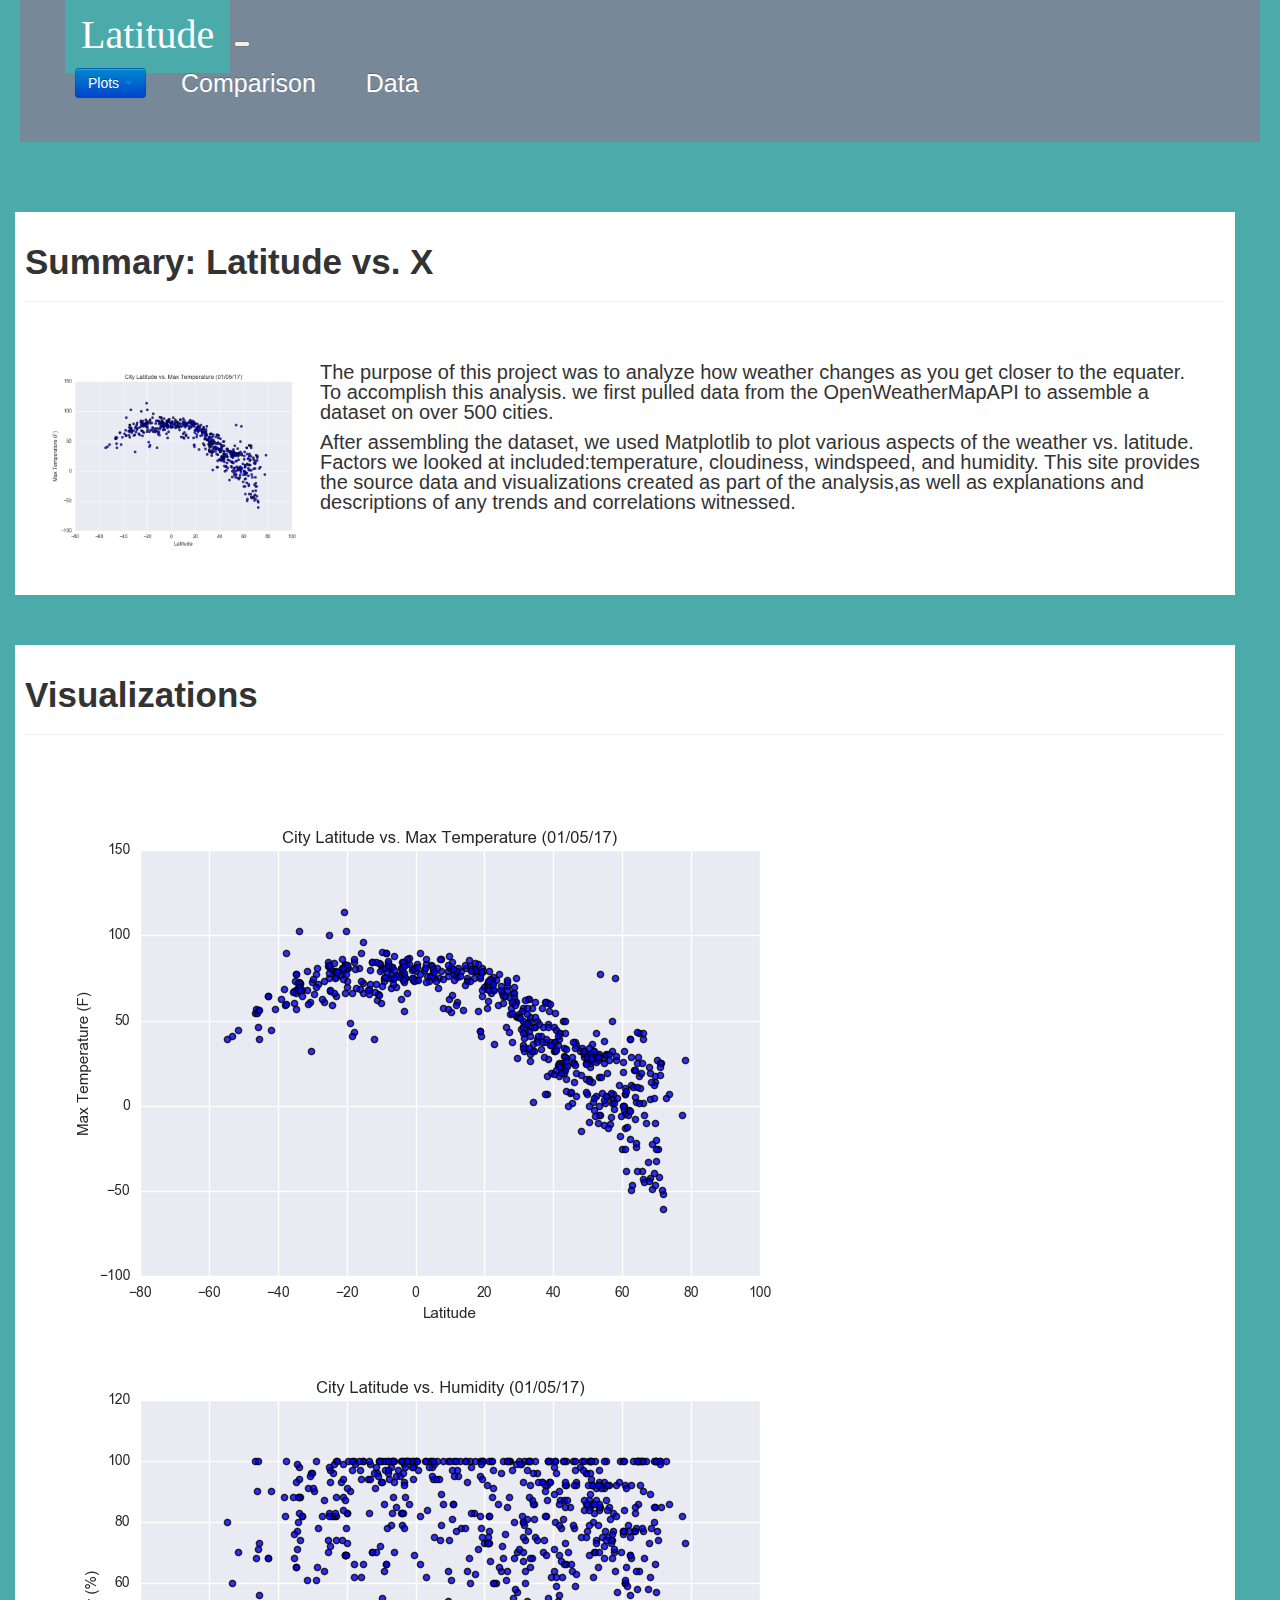
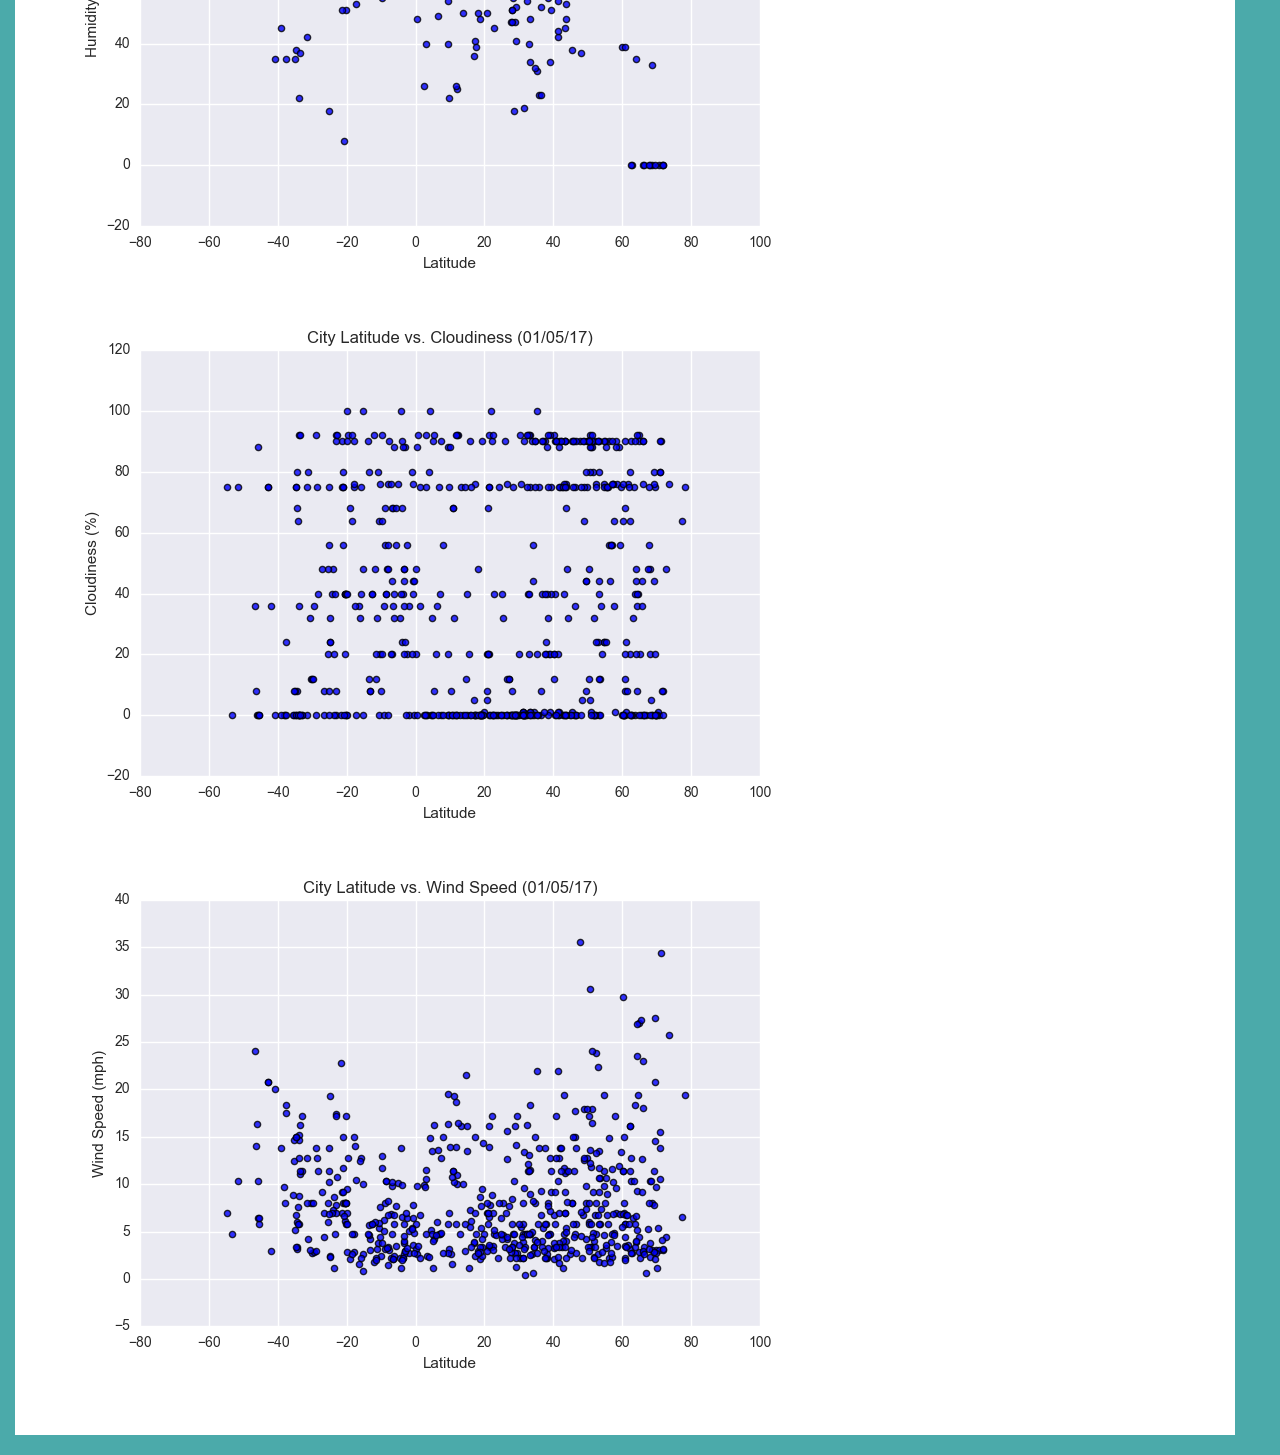
==== index.html @ 5443e456 "all" ====
<!DOCTYPE html>
<html lang="en-us">
  <head>

    <meta charset="UTF-8">
    <meta name="viewport" content='width=device-width, initial-scale=1.0, maximum-scale=1.0, user-scalable=0' name='viewport' />
    <meta http-equiv="X-UA-Compatible" content="ie=edge,chrome=1"/>

    <title>Latitude Page</title>

    <!-- Boostrap Stylesheet -->
    <link rel="stylesheet" href="assets/css/bootstrap.min.css" media="screen">

    <!-- CSS stylesheet -->
    <link rel="stylesheet" href="assets/css/style.css" media="screen">

   </head>

   <body>
    <div class="container-fluid">
        <nav class="navbar navbar-inverse">
            <div class="container-fluid">
                <div class="navbar-header">
                    <a class="navbar-brand" href=# ><span class="latitude">Latitude</a>
                    <button class="navbar-toggler" type="button" data-toggle="collapse" data-target="#navbarNavDropdown" aria-controls=" navbarNavDropdown" aria-expanded="false" aria-label="Toggle navigation">
                    <span class="navbar-toggler-icon"></span>
                    </button>
                </div>
                <ul class="nav navbar-nav navbar-right">
                    <li>
                        <div class="dropdown">
                            <button class="btn btn-primary dropdown-toggle" type="button" data-toggle="dropdown">Plots
                            <span class="caret"></span></button> 
                            <ul class="dropdown-menu">
                                <li><a href="visualizations/lat_v_temp.html">Latitude vs. Max Temperature</a></li>
                                <li><a href="visualizations/lat_v_humidity.html">Latitude vs. Humidity</a></li>
                                <li><a href="visualizations/lat_v_cloudiness.html">Latitude vs. Cloudiness</a></li>
                                <li><a href="visualizations/lat_v_wind.html">Latitude vs. Wind Speed</a></li>
                    
                            </ul>
                        </div>
                    </li>
                    <li>
                        <a class="nav-link" href="./Comparisons.html"><span class="c-d">Comparison</a>
                    </li>
                    <li>
                        <a class="nav-link" href="./Data.html"><span class="c-d">Data</a>
                    </li>
                </ul>
            </div>
        </nav>
        
        <div class="content">
            <div class="container-fluid">
                <div class="row">
                    <div class="col-sm-12 col-md-8">
                        <div class="box">
                            <div class="page-header">
                                <h1 class="title">Summary: Latitude vs. X</h1>
                            </div>
                            <div class="box">
                                <img src="assets/images/Fig1.png" alt="Latitude vs. Max Temperature" height="280" width="280" align="left">
                                <p class="category"> The purpose of this project was to analyze how weather changes as you get closer to the equater. To accomplish this analysis. we first pulled data from the OpenWeatherMapAPI to assemble a dataset on over 500 cities.
                                </p>
                                <p class="category">After assembling the dataset, we used Matplotlib to plot various aspects of the weather vs. latitude. Factors we looked at included:temperature, cloudiness, windspeed, and humidity. This site provides the source data and visualizations created as part of the analysis,as well as explanations and descriptions of any trends and correlations witnessed.
                                </p>
                            </div>
                        </div>
                    </div>

                    <div class="col-sm-12 col-md-4">
                        <div class="box">
                            <div class="page-header">
                                <h1 class="title">Visualizations</h1>
                            </div>
                            <div class="box">
                                <a href="visualizations/lat_v_temp.html"><img src="assets/images/Fig1.png" alt="Latitude vs. Max Temperature" class="imageNav-photo"></a>
                                <a href="visualizations/lat_v_humidity.html"><img src="assets/images/Fig2.png" alt="Latitude vs. Humidity" class="imageNav-photo"></a>
                                <a href="visualizations/lat_v_cloudiness.html"><img src="assets/images/Fig3.png" alt="Latitude vs. Cloudiness" class="imageNav-photo"></a>
                                <a href="visualizations/lat_v_wind.html"><img src="assets/images/Fig4.png" alt="Latitude vs. Wind Speed" class="imageNav-photo"></a>
                
                
                            </div>
                        </div>
                    </div>
                </div>
            </div>
        </div>
    </div>
    <script src="https://maxcdn.bootstrapcdn.com/bootstrap/3.3.6/js/bootstrap.min.js"></script>
  </body>

</html>
---- assets/css/style.css ----
body {
    background: rgb(75, 170, 170);
  }
  /* every box is this size */
  
  .skyblue {
    background: rgb(128, 226, 226);
  }
  
  .box{
    padding: 10px;
    background: white;
    margin-top:50px;
    margin-left:5px;
    margin-right:5px;
    margin-bottom:20px;
    align-content: center;
  }
  
  
  /* Giving our navbar some padding and a background color */
  .navbar {
    margin-right: 0px;
    margin-left: 0px;
    padding: 25px;
    background: lightslategrey;
  }
  
  /* Making our navbar li's inline-block elements */
  .navbar li {
    display: d-block;
    padding: 10px;
    margin-right: 0px;
    margin-left: 0px;
    cursor: pointer;
  }
  h1 {
    font-size: 35px;
  }
  h2 {
    font-size: 20px;
  }
  
  
  p{
      font-size: 20px;
  }
  
  
  .c-d{color:white;
    font-size: 25px;
  }
  
  .latitude {
    color: white;
    font-family: verdana;
    font-size: 40px;
    background-color: rgb(75, 170, 170);
    border: 1px solid rgb(75, 170, 170);
      padding: 15px;
  }
  /* Adding media queries to show the drop-down, and hide the navbar when the screen is smaller than 480 pixels */
  @media (max-width: 480px) {
    .navbar li {
      padding: 10px;
    }
    .box {
      margin-right: 20px;
      margin-left: 20px;
    }
    .navbar ul {
      visibility: hidden;
    }
    #nav-select {
      visibility: visible;
    }
  }
  
  /* For desktop: */
  .col-1 {width: 8.33%;}
  .col-2 {width: 16.66%;}
  .col-3 {width: 25%;}
  .col-4 {width: 33.33%;}
  .col-5 {width: 41.66%;}
  .col-6 {width: 50%;}
  .col-7 {width: 58.33%;}
  .col-8 {width: 66.66%;}
  .col-9 {width: 75%;}
  .col-10 {width: 83.33%;}
  .col-11 {width: 91.66%;}
  .col-12 {width: 100%;}
  
  @media only screen and (max-width: 768px) {
      /* For mobile phones: */
      [class*="col-"] {
          width: 100%;
      }
  }
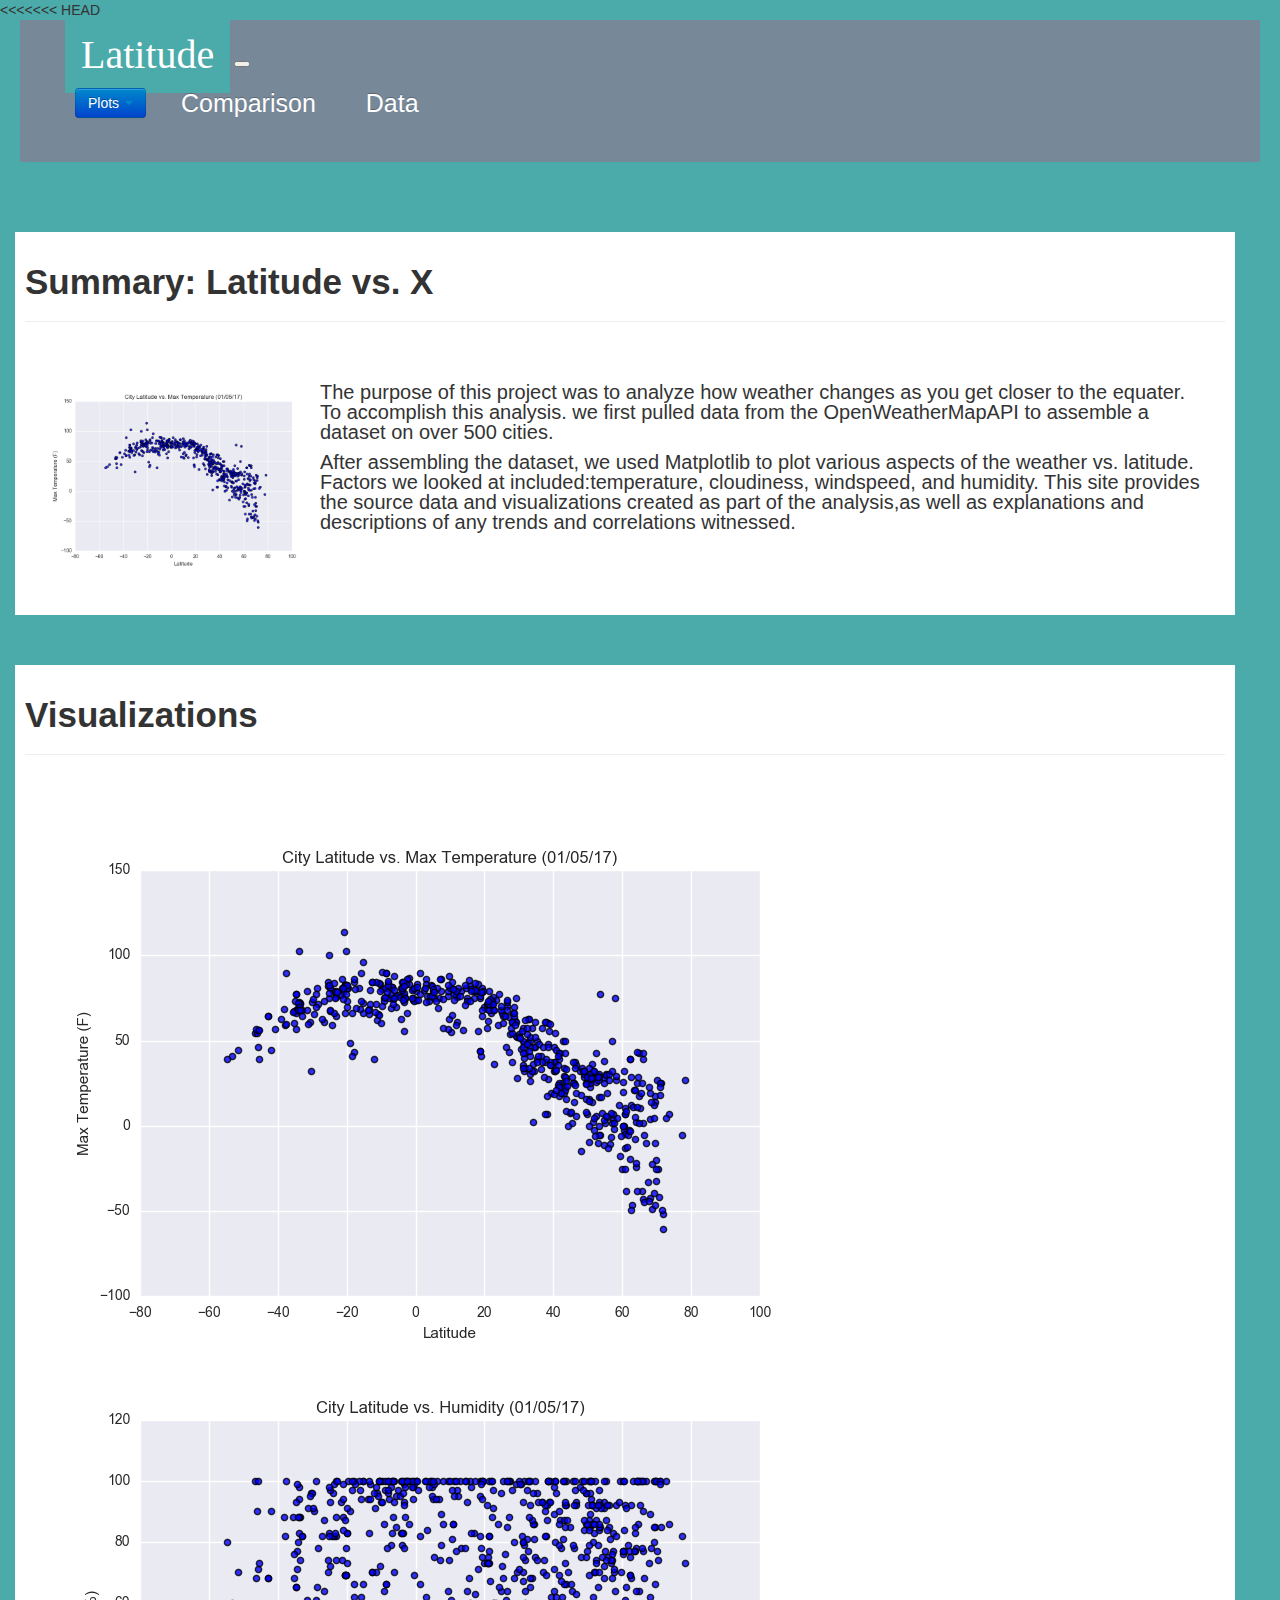
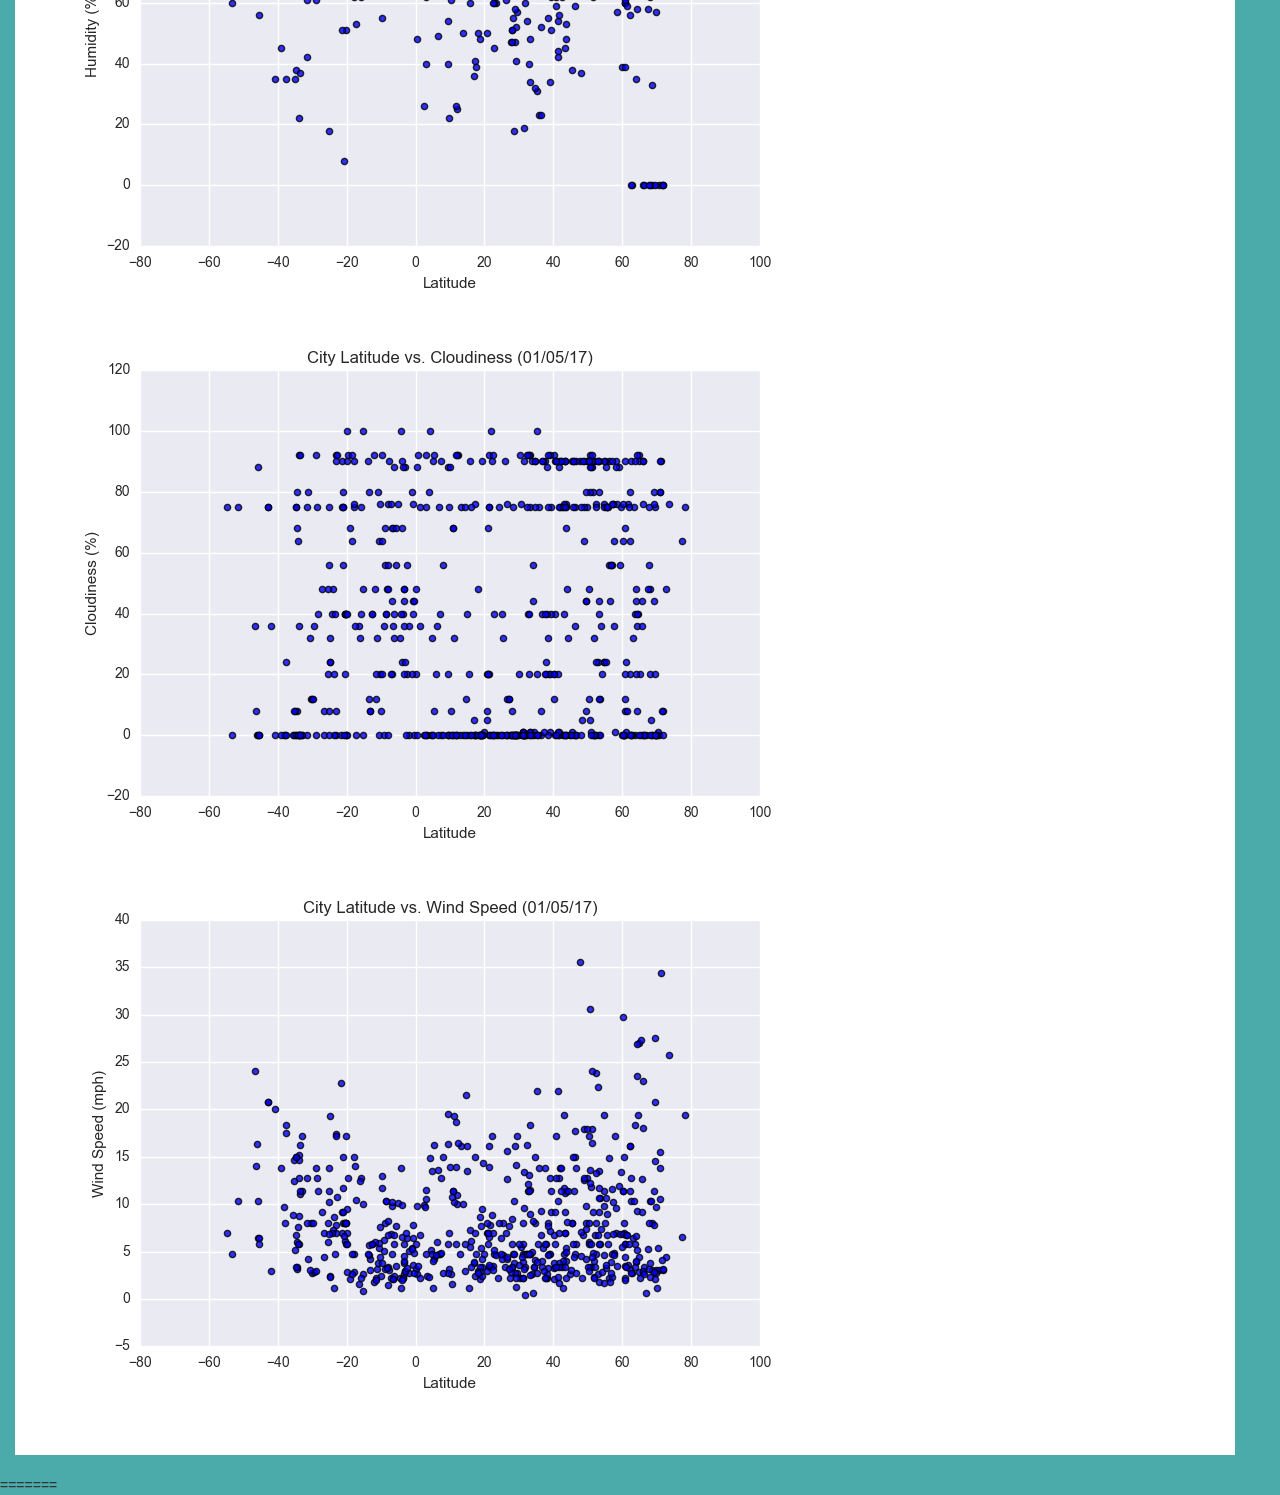
==== commit 5771f5c6: "all" ====
--- a/index.html
+++ b/index.html
@@ -1,5 +1,6 @@
 <!DOCTYPE html>
 <html lang="en-us">
+<<<<<<< HEAD
   <head>
 
     <meta charset="UTF-8">
@@ -41,10 +42,10 @@
                         </div>
                     </li>
                     <li>
-                        <a class="nav-link" href="./Comparisons.html"><span class="c-d">Comparison</a>
+                        <a class="nav-link" href="comparisons.html"><span class="c-d">Comparison</a>
                     </li>
                     <li>
-                        <a class="nav-link" href="./Data.html"><span class="c-d">Data</a>
+                        <a class="nav-link" href="data.html"><span class="c-d">Data</a>
                     </li>
                 </ul>
             </div>
@@ -89,5 +90,5 @@
     </div>
     <script src="https://maxcdn.bootstrapcdn.com/bootstrap/3.3.6/js/bootstrap.min.js"></script>
   </body>
+=======
 
-</html>
